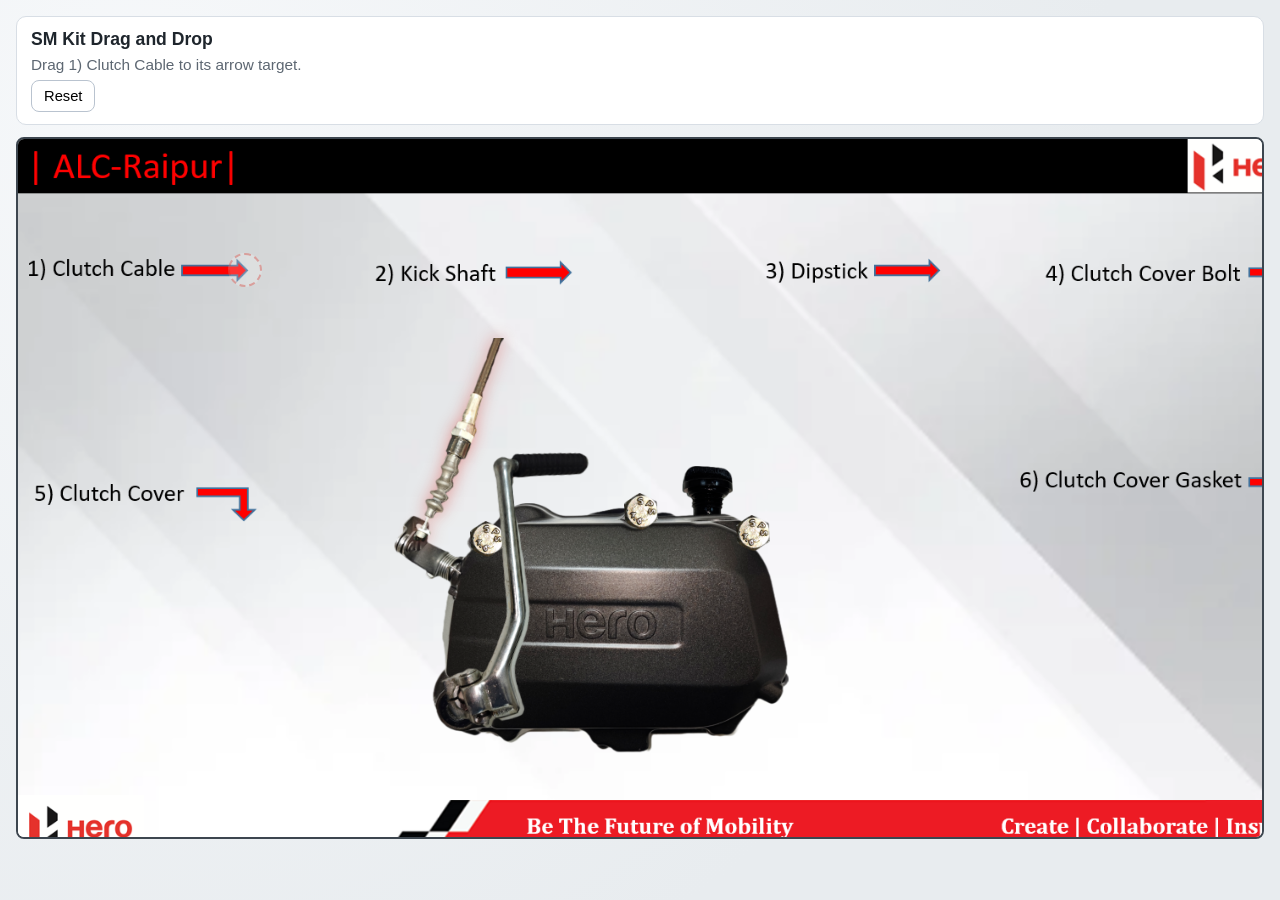
==== index.html @ a572249e "Initialize drag-drop prototype from PPT assets" ====
<!doctype html>
<html lang="en">
  <head>
    <meta charset="UTF-8" />
    <meta name="viewport" content="width=device-width, initial-scale=1.0" />
    <title>SM Kit Drag and Drop</title>
    <link rel="stylesheet" href="styles.css" />
  </head>
  <body>
    <main class="app">
      <section class="panel">
        <h1>SM Kit Drag and Drop</h1>
        <p id="instruction" class="instruction"></p>
        <div class="controls">
          <button id="resetBtn" type="button">Reset</button>
        </div>
      </section>

      <section class="stage-shell">
        <div id="stage" class="stage" aria-label="Drag and drop learning board"></div>
      </section>
    </main>

    <script src="script.js"></script>
  </body>
</html>
---- styles.css ----
:root {
  --bg: #e8ecef;
  --panel: #ffffff;
  --ink: #1e252c;
  --muted: #5d6772;
  --accent: #d22a1f;
  --ok: #1f8f4e;
}

* {
  box-sizing: border-box;
}

body {
  margin: 0;
  min-height: 100vh;
  font-family: "Segoe UI", "Trebuchet MS", sans-serif;
  color: var(--ink);
  background: radial-gradient(circle at 10% 10%, #f6f8fa 0%, var(--bg) 70%);
}

.app {
  max-width: 1320px;
  margin: 0 auto;
  padding: 16px;
  display: grid;
  gap: 12px;
}

.panel {
  background: var(--panel);
  border: 1px solid #d8dee5;
  border-radius: 10px;
  padding: 12px 14px;
  display: grid;
  gap: 6px;
}

.panel h1 {
  margin: 0;
  font-size: 1.1rem;
  font-weight: 700;
}

.instruction {
  margin: 0;
  color: var(--muted);
  font-size: 0.96rem;
}

.controls {
  display: flex;
  gap: 8px;
}

button {
  border: 1px solid #b9c3cf;
  border-radius: 8px;
  padding: 7px 12px;
  font-size: 0.92rem;
  background: #fff;
  cursor: pointer;
}

button:hover {
  border-color: #8a99aa;
}

.stage-shell {
  width: 100%;
}

.stage {
  position: relative;
  width: 100%;
  aspect-ratio: 1280 / 720;
  overflow: hidden;
  border: 2px solid #3d464f;
  border-radius: 8px;
  background: #fff;
  touch-action: none;
}

.layer {
  position: absolute;
  user-select: none;
  -webkit-user-drag: none;
  pointer-events: none;
}

.piece {
  position: absolute;
  touch-action: none;
  cursor: not-allowed;
  user-select: none;
  -webkit-user-drag: none;
  transition: filter 120ms ease;
}

.piece img {
  width: 100%;
  height: 100%;
  display: block;
  user-select: none;
  -webkit-user-drag: none;
  pointer-events: none;
}

.piece.active {
  cursor: grab;
  filter: drop-shadow(0 0 8px rgba(210, 42, 31, 0.45));
}

.piece.dragging {
  cursor: grabbing;
  filter: drop-shadow(0 8px 10px rgba(0, 0, 0, 0.25));
}

.piece.placed {
  cursor: default;
  filter: drop-shadow(0 0 6px rgba(31, 143, 78, 0.45));
}

.target {
  position: absolute;
  width: 34px;
  height: 34px;
  margin-left: -17px;
  margin-top: -17px;
  border-radius: 999px;
  border: 2px dashed rgba(210, 42, 31, 0.35);
  background: rgba(255, 255, 255, 0.2);
  pointer-events: none;
  opacity: 0;
  transition: opacity 140ms ease;
}

.target.active {
  opacity: 1;
}

.target.filled {
  border-color: rgba(31, 143, 78, 0.5);
}

.status-done {
  color: var(--ok);
  font-weight: 600;
}
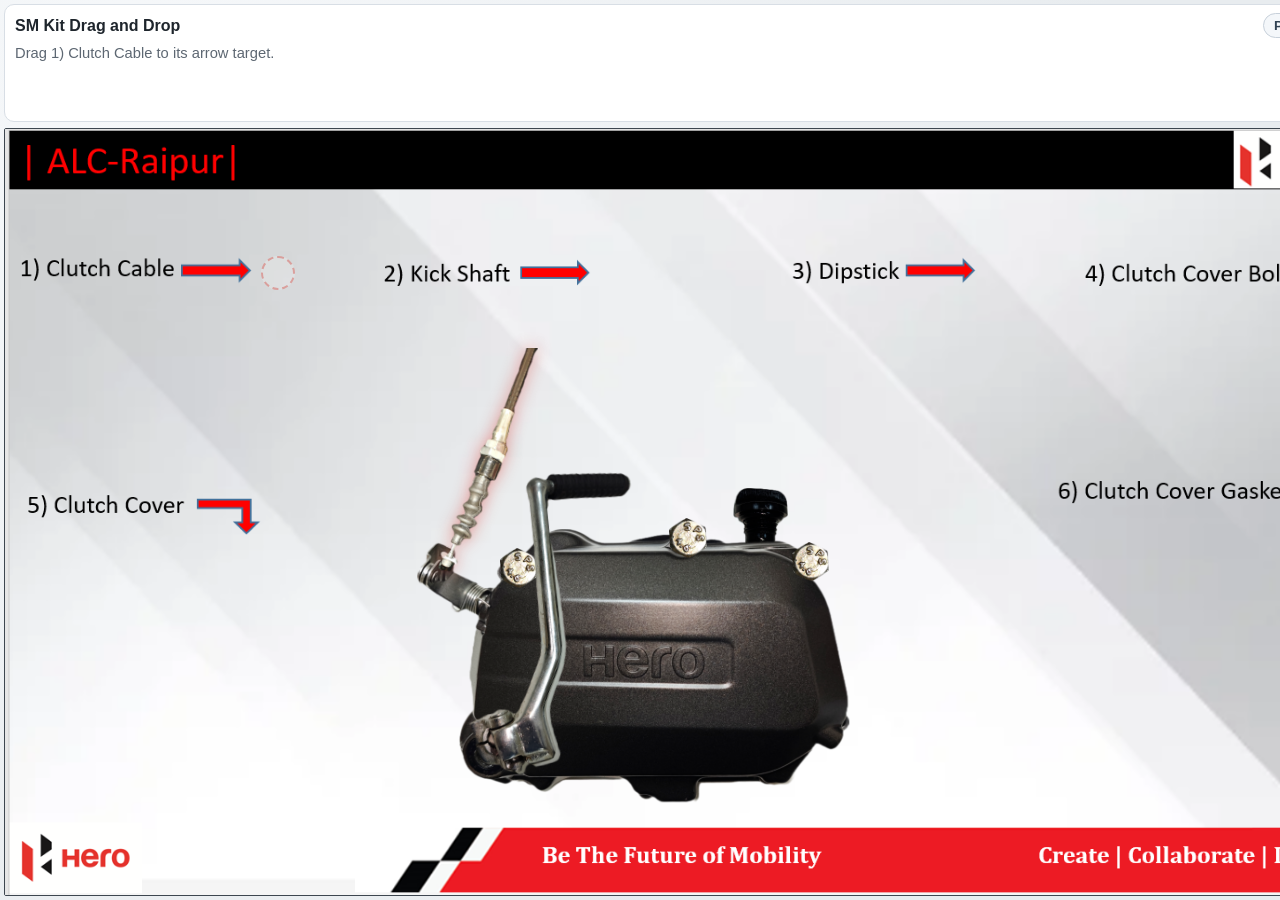
==== commit 0aa4ec68: "Improve drag placement alignment and add calibration controls" ====
--- a/index.html
+++ b/index.html
@@ -9,8 +9,11 @@
   <body>
     <main class="app">
       <section class="panel">
-        <h1>SM Kit Drag and Drop</h1>
-        <p id="instruction" class="instruction"></p>
+        <div class="panel-top">
+          <h1>SM Kit Drag and Drop</h1>
+          <p id="progress" class="progress" aria-live="polite"></p>
+        </div>
+        <p id="instruction" class="instruction" aria-live="polite"></p>
         <div class="controls">
           <button id="resetBtn" type="button">Reset</button>
         </div>
--- a/styles.css
+++ b/styles.css
@@ -13,52 +13,79 @@
 
 body {
   margin: 0;
-  min-height: 100vh;
+  min-height: 100dvh;
   font-family: "Segoe UI", "Trebuchet MS", sans-serif;
   color: var(--ink);
   background: radial-gradient(circle at 10% 10%, #f6f8fa 0%, var(--bg) 70%);
+  overflow: hidden;
 }
 
 .app {
-  max-width: 1320px;
-  margin: 0 auto;
-  padding: 16px;
+  width: 100vw;
+  margin: 0;
+  padding: 4px;
+  height: 100dvh;
   display: grid;
-  gap: 12px;
+  grid-template-rows: auto 1fr;
+  gap: 6px;
 }
 
 .panel {
   background: var(--panel);
   border: 1px solid #d8dee5;
   border-radius: 10px;
-  padding: 12px 14px;
+  padding: 8px 10px;
   display: grid;
   gap: 6px;
 }
 
+.panel-top {
+  display: flex;
+  align-items: center;
+  justify-content: space-between;
+  gap: 10px;
+}
+
 .panel h1 {
   margin: 0;
-  font-size: 1.1rem;
+  font-size: 1rem;
   font-weight: 700;
+  line-height: 1.2;
 }
 
 .instruction {
   margin: 0;
   color: var(--muted);
-  font-size: 0.96rem;
+  font-size: 0.92rem;
+  line-height: 1.3;
+}
+
+.progress {
+  margin: 0;
+  padding: 4px 10px;
+  border-radius: 999px;
+  border: 1px solid #c7d0da;
+  background: #f4f7fa;
+  font-size: 0.84rem;
+  font-weight: 600;
+  color: #314253;
+  white-space: nowrap;
 }
 
 .controls {
   display: flex;
-  gap: 8px;
+  justify-content: flex-end;
 }
 
 button {
-  border: 1px solid #b9c3cf;
+  border: 1px solid #a8b4c2;
   border-radius: 8px;
-  padding: 7px 12px;
-  font-size: 0.92rem;
-  background: #fff;
+  padding: 10px 14px;
+  min-height: 44px;
+  font-size: 0.9rem;
+  font-weight: 600;
+  background: #ffffff;
+  color: #1f2a35;
   cursor: pointer;
 }
 
@@ -68,15 +95,23 @@
 
 .stage-shell {
   width: 100%;
+  height: 100%;
+  min-height: 0;
+  display: flex;
+  justify-content: center;
+  align-items: center;
 }
 
 .stage {
   position: relative;
-  width: 100%;
+  width: auto;
+  height: 100%;
   aspect-ratio: 1280 / 720;
+  max-width: 100%;
+  max-height: 100%;
   overflow: hidden;
-  border: 2px solid #3d464f;
-  border-radius: 8px;
+  border: 1px solid #3d464f;
+  border-radius: 2px;
   background: #fff;
   touch-action: none;
 }
@@ -119,6 +154,7 @@
 .piece.placed {
   cursor: default;
   filter: drop-shadow(0 0 6px rgba(31, 143, 78, 0.45));
+  pointer-events: none;
 }
 
 .target {
@@ -143,7 +179,34 @@
   border-color: rgba(31, 143, 78, 0.5);
 }
 
+.calibration-hud {
+  position: absolute;
+  left: 10px;
+  bottom: 10px;
+  margin: 0;
+  padding: 8px 10px;
+  z-index: 1000;
+  border-radius: 8px;
+  border: 1px solid rgba(255, 255, 255, 0.22);
+  background: rgba(19, 24, 30, 0.78);
+  color: #f5f8fc;
+  font-size: 12px;
+  line-height: 1.35;
+  white-space: pre-wrap;
+  pointer-events: none;
+}
+
 .status-done {
   color: var(--ok);
   font-weight: 600;
 }
+
+@media (max-width: 700px) {
+  .panel-top {
+    flex-wrap: wrap;
+  }
+
+  .progress {
+    order: 2;
+  }
+}
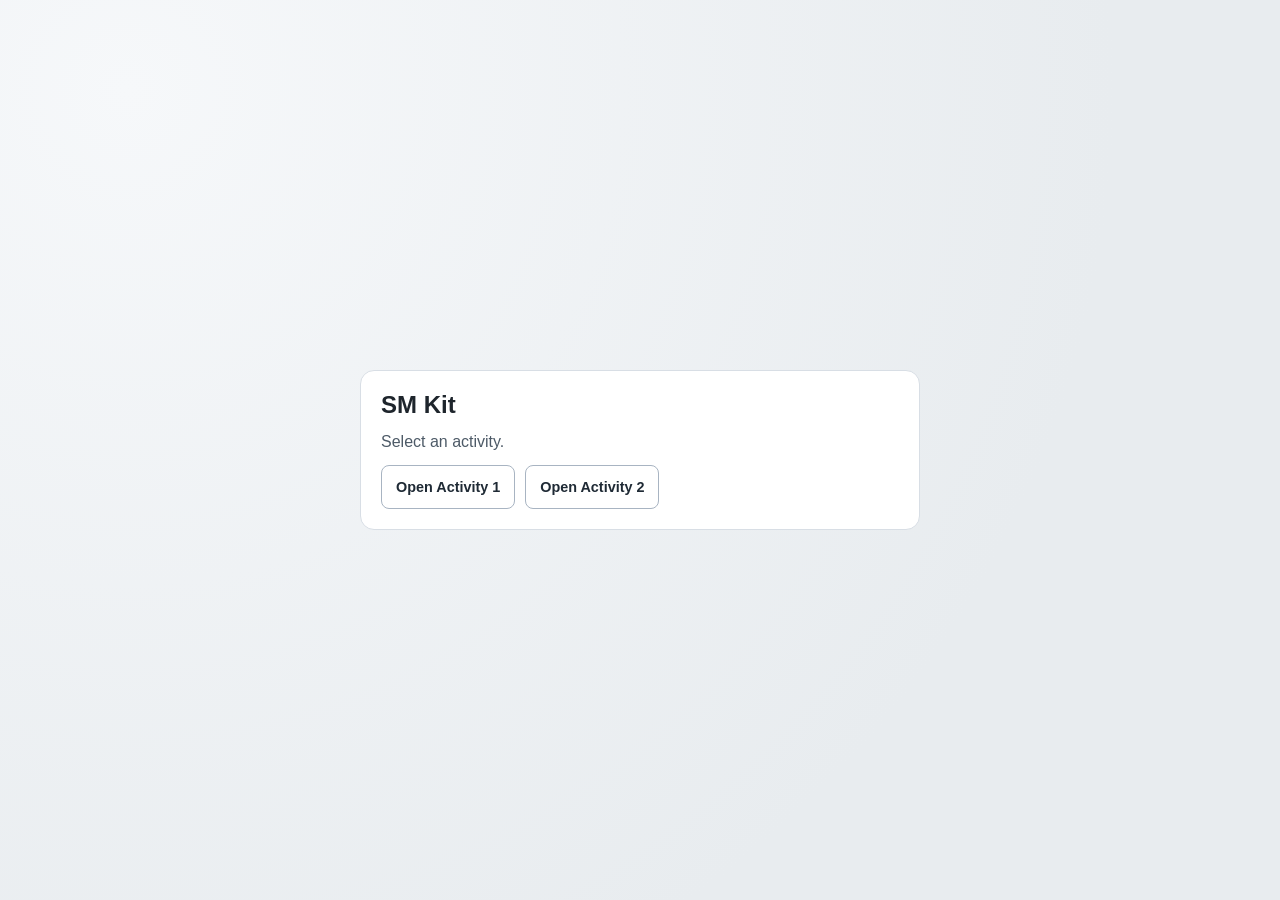
==== commit 40eb2b94: "Create SM Kit home page with activity routing" ====
--- a/index.html
+++ b/index.html
@@ -3,27 +3,19 @@
   <head>
     <meta charset="UTF-8" />
     <meta name="viewport" content="width=device-width, initial-scale=1.0" />
-    <title>SM Kit Drag and Drop</title>
+    <title>SM Kit</title>
     <link rel="stylesheet" href="styles.css" />
   </head>
   <body>
-    <main class="app">
-      <section class="panel">
-        <div class="panel-top">
-          <h1>SM Kit Drag and Drop</h1>
-          <p id="progress" class="progress" aria-live="polite"></p>
-        </div>
-        <p id="instruction" class="instruction" aria-live="polite"></p>
-        <div class="controls">
-          <button id="resetBtn" type="button">Reset</button>
+    <main class="home">
+      <section class="home-card">
+        <h1>SM Kit</h1>
+        <p>Select an activity.</p>
+        <div class="home-actions">
+          <a class="link-btn" href="activity1.html">Open Activity 1</a>
+          <a class="link-btn" href="activity2.html">Open Activity 2</a>
         </div>
       </section>
-
-      <section class="stage-shell">
-        <div id="stage" class="stage" aria-label="Drag and drop learning board"></div>
-      </section>
     </main>
-
-    <script src="script.js"></script>
   </body>
 </html>
--- a/styles.css
+++ b/styles.css
@@ -11,8 +11,16 @@
   box-sizing: border-box;
 }
 
+html,
 body {
-  margin: 0;
+  width: 100%;
+  height: 100%;
+  overflow: hidden;
+}
+
+body {
+  margin: 0;
+  min-height: 100vh;
   min-height: 100dvh;
   font-family: "Segoe UI", "Trebuchet MS", sans-serif;
   color: var(--ink);
@@ -24,10 +32,47 @@
   width: 100vw;
   margin: 0;
   padding: 4px;
+  min-height: 100vh;
   height: 100dvh;
   display: grid;
   grid-template-rows: auto 1fr;
   gap: 6px;
+}
+
+.home {
+  width: 100vw;
+  min-height: 100vh;
+  height: 100dvh;
+  display: flex;
+  align-items: center;
+  justify-content: center;
+  padding: 16px;
+}
+
+.home-card {
+  width: min(560px, 94vw);
+  border: 1px solid #d8dee5;
+  border-radius: 14px;
+  background: #ffffff;
+  padding: 20px;
+  display: grid;
+  gap: 14px;
+}
+
+.home-card h1 {
+  margin: 0;
+  font-size: 1.5rem;
+}
+
+.home-card p {
+  margin: 0;
+  color: #4d5a67;
+}
+
+.home-actions {
+  display: flex;
+  gap: 10px;
+  flex-wrap: wrap;
 }
 
 .panel {
@@ -75,6 +120,7 @@
 .controls {
   display: flex;
   justify-content: flex-end;
+  gap: 8px;
 }
 
 button {
@@ -89,7 +135,25 @@
   cursor: pointer;
 }
 
+.link-btn {
+  border: 1px solid #a8b4c2;
+  border-radius: 8px;
+  padding: 10px 14px;
+  min-height: 44px;
+  font-size: 0.9rem;
+  font-weight: 600;
+  background: #ffffff;
+  color: #1f2a35;
+  text-decoration: none;
+  display: inline-flex;
+  align-items: center;
+}
+
 button:hover {
+  border-color: #8a99aa;
+}
+
+.link-btn:hover {
   border-color: #8a99aa;
 }
 
@@ -100,6 +164,7 @@
   display: flex;
   justify-content: center;
   align-items: center;
+  overflow: hidden;
 }
 
 .stage {
@@ -157,6 +222,32 @@
   pointer-events: none;
 }
 
+.piece.brush-sweep {
+  animation: brushSweep 1.4s ease-in-out 1;
+}
+
+.piece.brush-sweep-loop {
+  animation: brushSweep 1.4s ease-in-out infinite;
+}
+
+@keyframes brushSweep {
+  0% {
+    transform: translate(0, 0) rotate(0deg);
+  }
+  20% {
+    transform: translate(-18px, -4px) rotate(-8deg);
+  }
+  45% {
+    transform: translate(14px, 5px) rotate(6deg);
+  }
+  70% {
+    transform: translate(-12px, -2px) rotate(-5deg);
+  }
+  100% {
+    transform: translate(0, 0) rotate(0deg);
+  }
+}
+
 .target {
   position: absolute;
   width: 34px;
